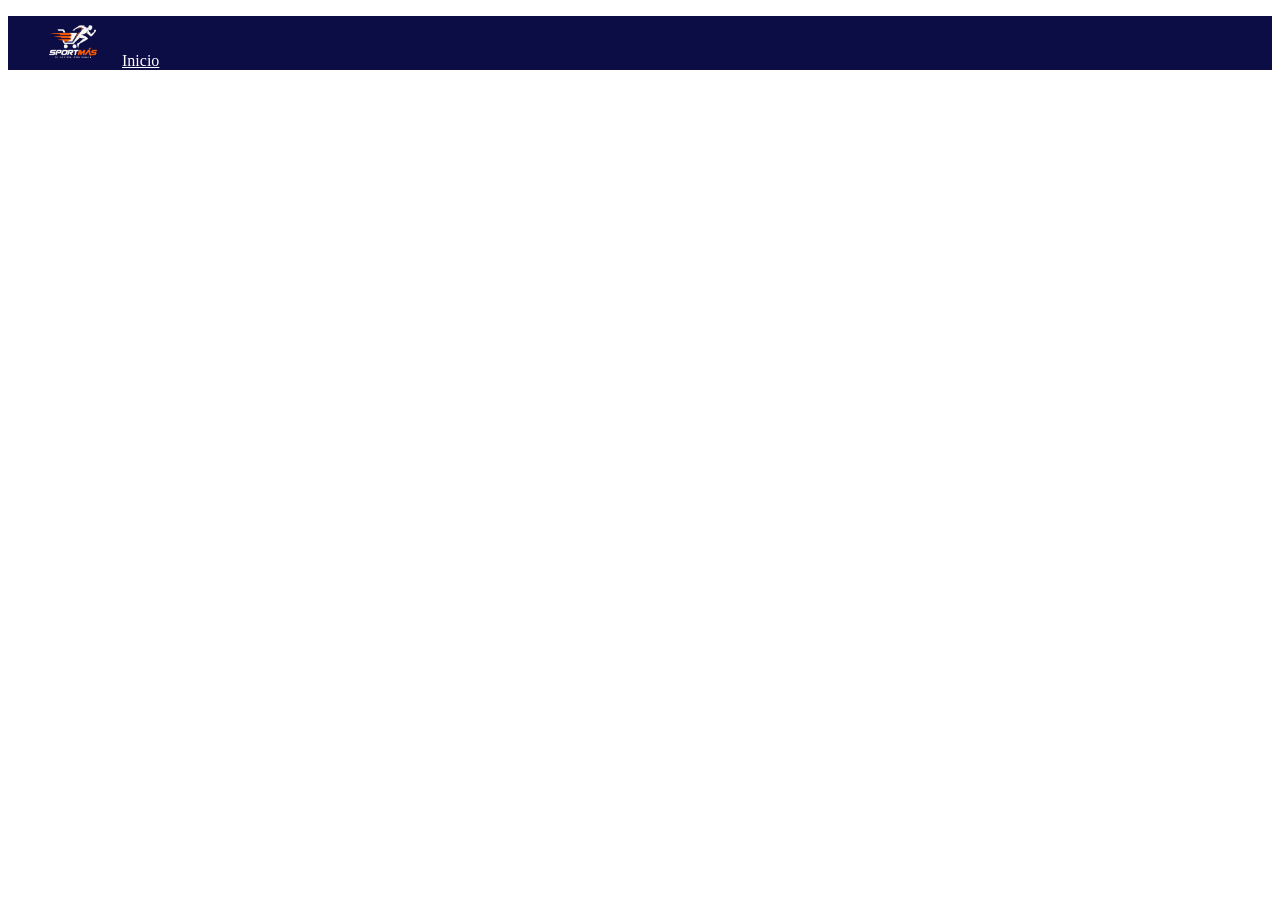
==== application/client/index.html @ e6e23eb0 "Creacion del primer html css" ====
<!DOCTYPE html>
<html lang="en">
<head>
    <meta charset="UTF-8">
    <meta name="viewport" content="width=device-width, initial-scale=1.0">
    <title>Pagina de inicio de SportMas</title>
    <link rel="stylesheet" href="style.css">
</head>
<body>
    <nav>
        <ul>
            <img class="logo" src="./img/logo.png">
            <a href="index.html">Inicio</a>
        </ul>
    </nav>
</body>
</html>
---- application/client/style.css ----
nav {
    background-color: rgb(13, 13, 69);
    padding: 0%;
}

nav a {
    color: white;
    padding-bottom: 20px;
}

.logo {
    height: 50px;
    width: 50px;
    margin-right: 20px;
}
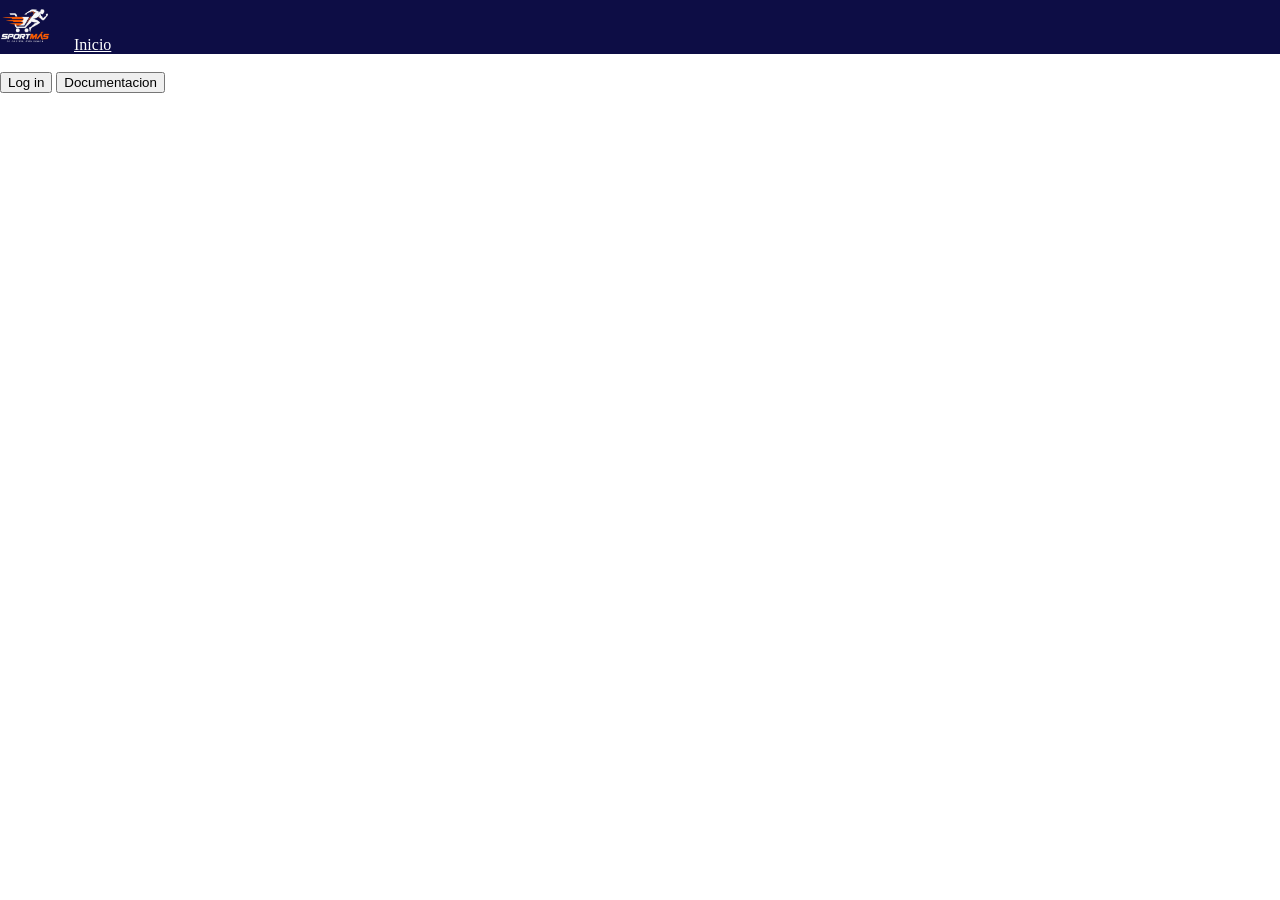
==== commit e48e2181: "Creacion de los fichero .html de documentacio y logon + php del login" ====
--- a/application/client/index.html
+++ b/application/client/index.html
@@ -8,10 +8,11 @@
 </head>
 <body>
     <nav>
-        <ul>
             <img class="logo" src="./img/logo.png">
             <a href="index.html">Inicio</a>
-        </ul>
     </nav>
+    <br>
+    <button type="button" onclick="window.location.href='login.html'">Log in</button>
+    <button type="button" onclick="window.location.href='documentacion.html'">Documentacion</button>
 </body>
 </html>
--- a/application/client/style.css
+++ b/application/client/style.css
@@ -1,11 +1,13 @@
+body {
+    margin: 0%;
+}
+
 nav {
     background-color: rgb(13, 13, 69);
-    padding: 0%;
 }
 
 nav a {
     color: white;
-    padding-bottom: 20px;
 }
 
 .logo {
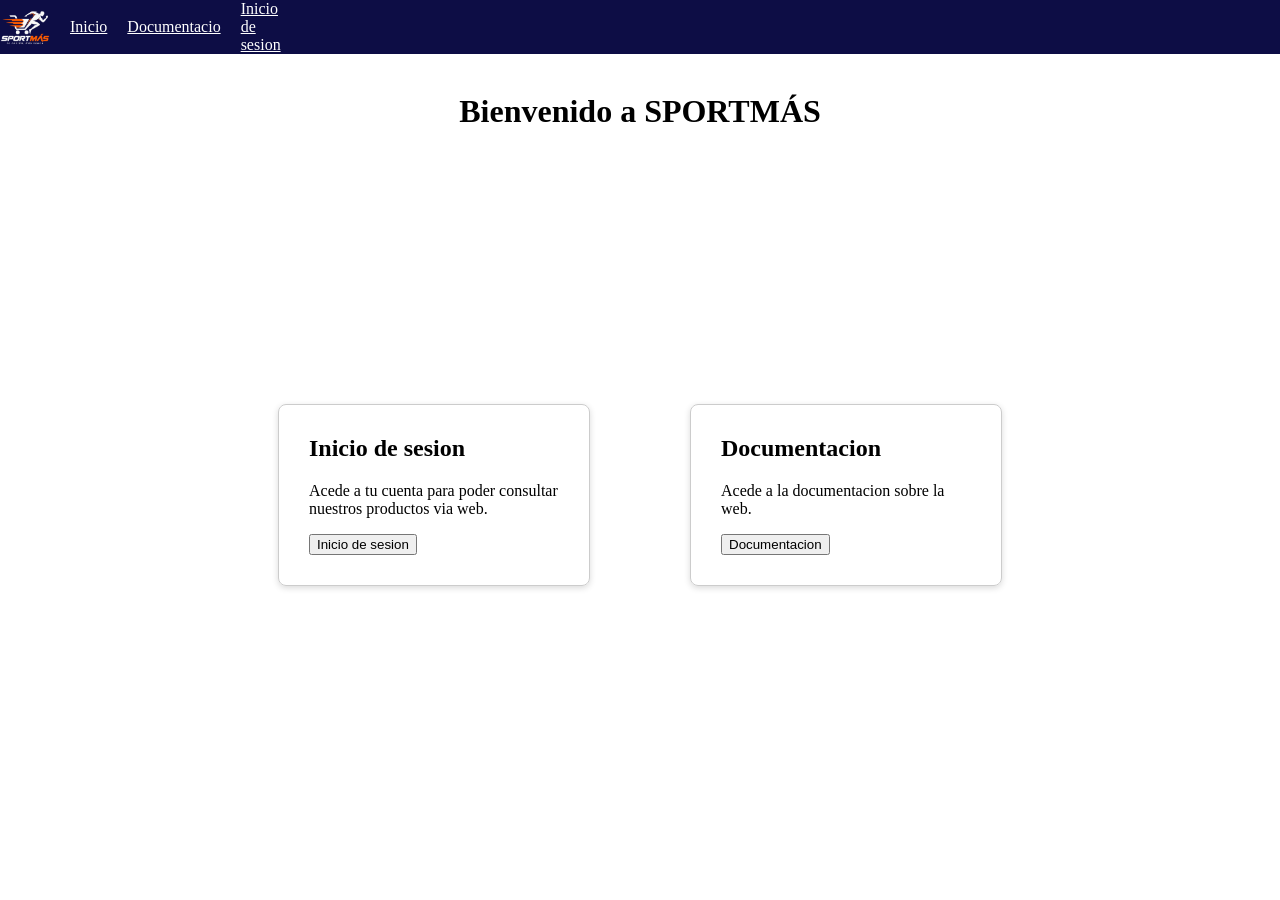
==== commit 4bce87e5: "Avances de front end en la pagina de incio. Funciona correctemente el inicio de sesion" ====
--- a/application/client/index.html
+++ b/application/client/index.html
@@ -8,11 +8,27 @@
 </head>
 <body>
     <nav>
-            <img class="logo" src="./img/logo.png">
-            <a href="index.html">Inicio</a>
+        <img class="logo" src="./img/logo.png">
+        <a href="index.html">Inicio</a>
+        <a href="documentacion.html">Documentacio</a>
+        <a href="login.html">Inicio de sesion</a>
+        <a href="index.html"><img class="flecha" src="./img/flecha.png"></a>
     </nav>
     <br>
-    <button type="button" onclick="window.location.href='login.html'">Log in</button>
-    <button type="button" onclick="window.location.href='documentacion.html'">Documentacion</button>
+    <h1>Bienvenido a SPORTMÁS</h1>
+    <br>
+    <main class="tarjetas">
+        <div class="card">
+            <h2>Inicio de sesion</h2>
+            <p>Acede a tu cuenta para poder consultar nuestros productos via web.</p>
+            <button type="button" onclick="window.location.href='login.html'">Inicio de sesion</button>
+        </div>
+        <div class="card">
+            <h2>Documentacion</h2>
+            <p>Acede a la documentacion sobre la web.</p>
+            <button type="button" onclick="window.location.href='documentacion.html'">Documentacion</button>
+        </div>
+    </main>
+    
 </body>
 </html>
--- a/application/client/style.css
+++ b/application/client/style.css
@@ -1,17 +1,54 @@
+/* PAGINA DE INICIO*/
 body {
-    margin: 0%;
+    margin: 0;
 }
 
 nav {
     background-color: rgb(13, 13, 69);
+    display: flex;
+    align-items: center;
 }
 
 nav a {
     color: white;
+    margin-right: 20px;
 }
 
 .logo {
     height: 50px;
     width: 50px;
     margin-right: 20px;
-}+}
+
+.flecha {
+    height: 30px;
+    width: 30px;
+    margin-left: 1100px;
+}
+
+h1 {
+    text-align: center;
+}
+
+.tarjetas {
+    display: flex;
+    gap: 100px;
+    padding: 10px;
+    justify-content: center;
+    align-items: center;
+    min-height: 70vh;
+}
+
+.card {
+    border: 1px solid #ccc;
+    border-radius: 8px;
+    padding: 30px;
+    width: 250px;
+    box-shadow: 0 2px 6px rgba(0, 0, 0, 0.15);
+}
+
+.card h2 {
+    margin-top: 0;
+}
+
+/* FORMULARIO DE INICO DE SESION */
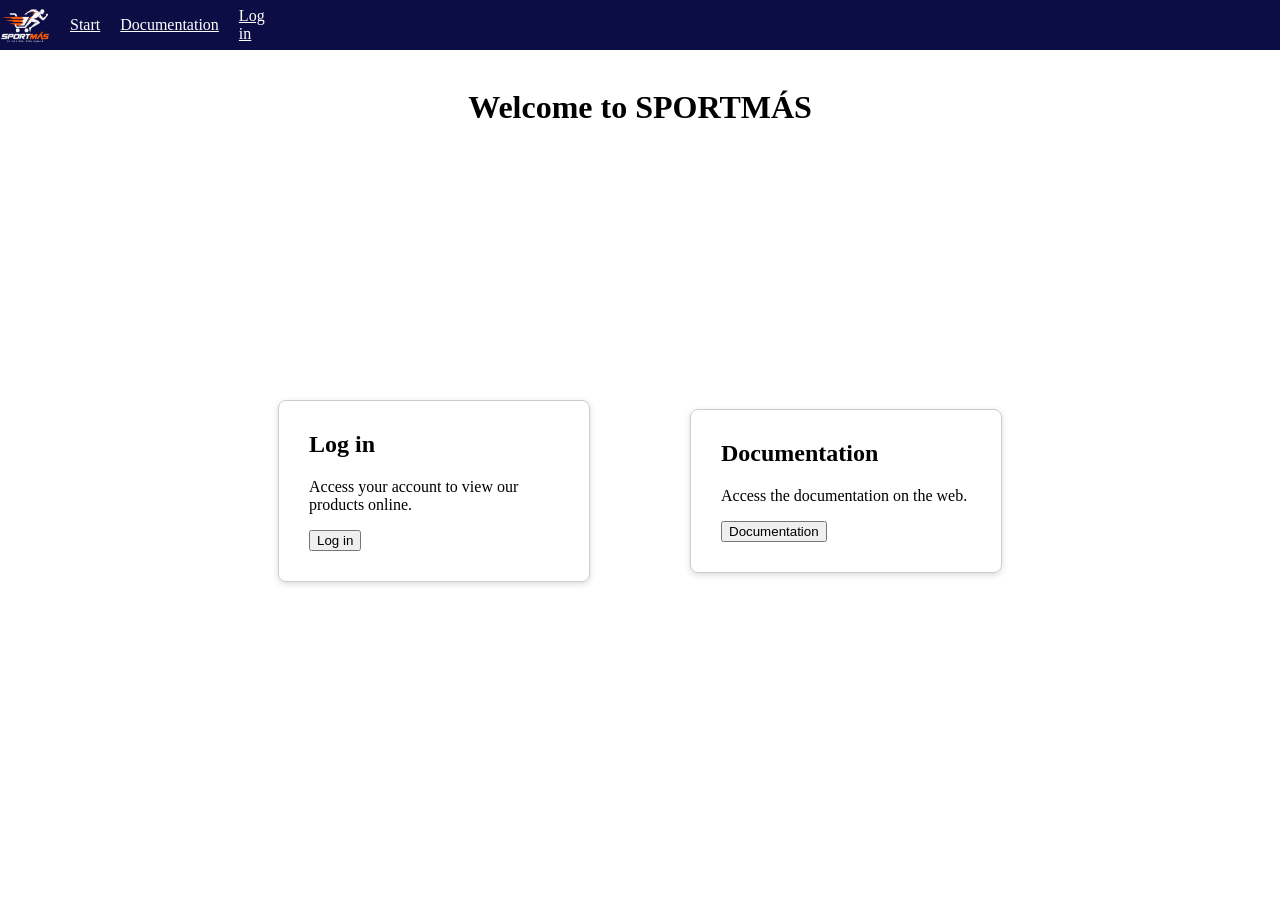
==== commit cf742362: "Correcion de errores" ====
--- a/application/client/index.html
+++ b/application/client/index.html
@@ -3,30 +3,30 @@
 <head>
     <meta charset="UTF-8">
     <meta name="viewport" content="width=device-width, initial-scale=1.0">
-    <title>Pagina de inicio de SportMas</title>
+    <title>SportMas home page</title>
     <link rel="stylesheet" href="style.css">
 </head>
 <body>
     <nav>
         <img class="logo" src="./img/logo.png">
-        <a href="index.html">Inicio</a>
-        <a href="documentacion.html">Documentacio</a>
-        <a href="login.html">Inicio de sesion</a>
-        <a href="index.html"><img class="flecha" src="./img/flecha.png"></a>
+        <a href="index.html">Start</a>
+        <a href="documentacion.html">Documentation</a>
+        <a href="login.html">Log in</a>
+        <a href="menu-operaciones.html"><img class="flecha" src="./img/flecha.png"></a>
     </nav>
     <br>
-    <h1>Bienvenido a SPORTMÁS</h1>
+    <h1>Welcome to SPORTMÁS</h1>
     <br>
     <main class="tarjetas">
         <div class="card">
-            <h2>Inicio de sesion</h2>
-            <p>Acede a tu cuenta para poder consultar nuestros productos via web.</p>
-            <button type="button" onclick="window.location.href='login.html'">Inicio de sesion</button>
+            <h2>Log in</h2>
+            <p>Access your account to view our products online.</p>
+            <button type="button" onclick="window.location.href='login.html'">Log in</button>
         </div>
         <div class="card">
-            <h2>Documentacion</h2>
-            <p>Acede a la documentacion sobre la web.</p>
-            <button type="button" onclick="window.location.href='documentacion.html'">Documentacion</button>
+            <h2>Documentation</h2>
+            <p>Access the documentation on the web.</p>
+            <button type="button" onclick="window.location.href='documentacion.html'">Documentation</button>
         </div>
     </main>
     
--- a/application/client/style.css
+++ b/application/client/style.css
@@ -52,3 +52,10 @@
 }
 
 /* FORMULARIO DE INICO DE SESION */
+
+
+/* CREACION DE  LOS PRODUCTOS - crear.html */
+
+form {
+    margin: 20px;
+}
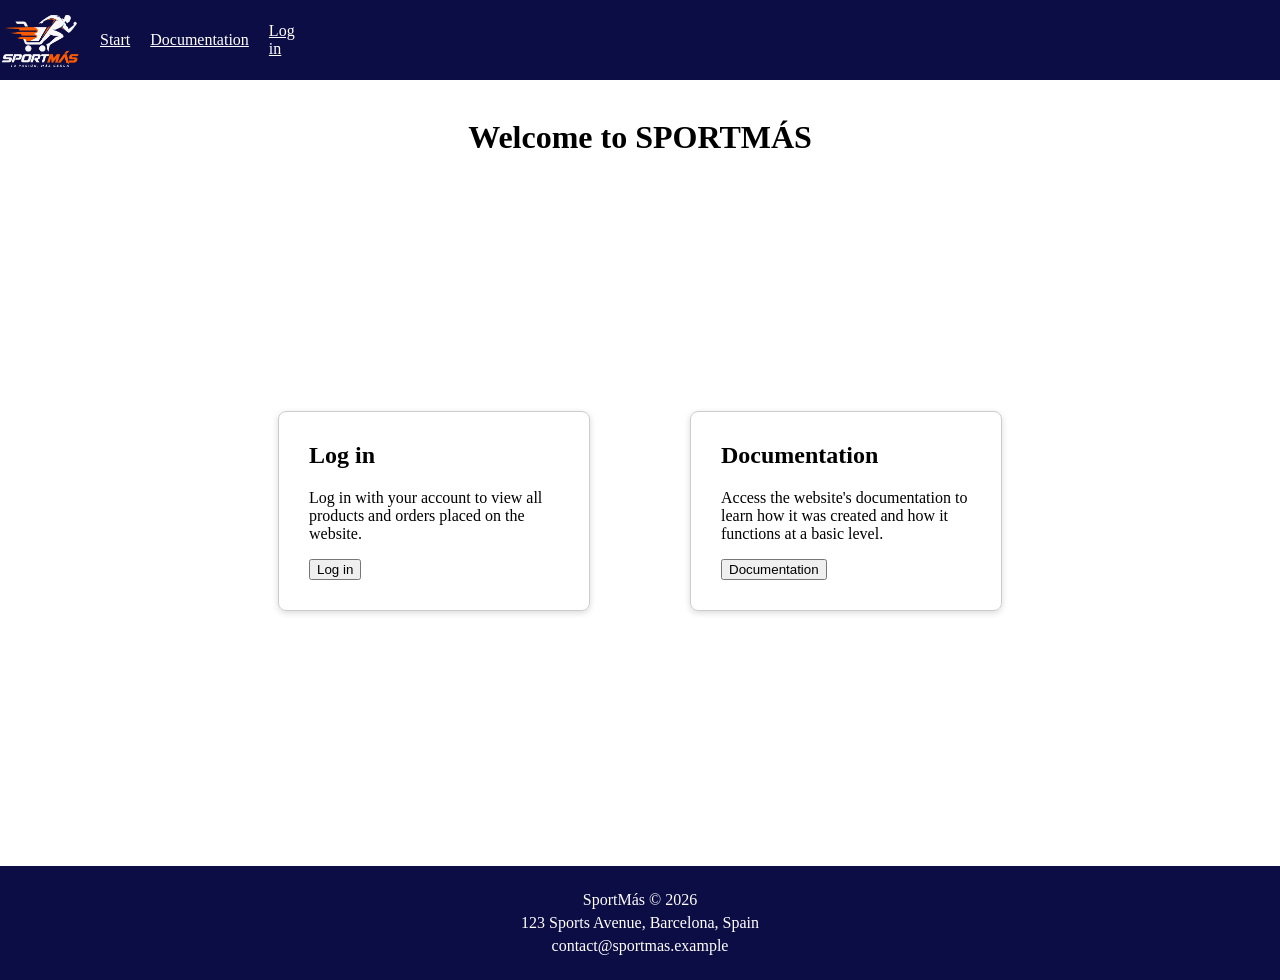
==== commit f98f0e4f: "Todas las funcionalidades añadidas, falta de comentarios y pulir partes del codigo" ====
--- a/application/client/index.html
+++ b/application/client/index.html
@@ -1,11 +1,13 @@
 <!DOCTYPE html>
 <html lang="en">
+
 <head>
     <meta charset="UTF-8">
     <meta name="viewport" content="width=device-width, initial-scale=1.0">
     <title>SportMas home page</title>
     <link rel="stylesheet" href="style.css">
 </head>
+
 <body>
     <nav>
         <img class="logo" src="./img/logo.png">
@@ -20,15 +22,20 @@
     <main class="tarjetas">
         <div class="card">
             <h2>Log in</h2>
-            <p>Access your account to view our products online.</p>
+            <p>Log in with your account to view all products and orders placed on the website.</p>
             <button type="button" onclick="window.location.href='login.html'">Log in</button>
         </div>
         <div class="card">
             <h2>Documentation</h2>
-            <p>Access the documentation on the web.</p>
+            <p>Access the website's documentation to learn how it was created and how it functions at a basic level.</p>
             <button type="button" onclick="window.location.href='documentacion.html'">Documentation</button>
         </div>
     </main>
-    
+    <footer>
+        <p>SportMás &copy; 2026</p>
+        <p>123 Sports Avenue, Barcelona, Spain</p>
+        <p>contact@sportmas.example</p>
+    </footer>
 </body>
+
 </html>
--- a/application/client/style.css
+++ b/application/client/style.css
@@ -1,6 +1,17 @@
-/* PAGINA DE INICIO*/
+/* PAGINA DE INICIO - index.html*/
+html, body{
+    height: 100%;
+}
+
 body {
     margin: 0;
+    display: flex;
+    flex-direction: column;
+    min-height: 100vh;
+}
+
+.login-container {
+    flex: 1;
 }
 
 nav {
@@ -15,8 +26,8 @@
 }
 
 .logo {
-    height: 50px;
-    width: 50px;
+    height: 80px;
+    width: 80px;
     margin-right: 20px;
 }
 
@@ -33,7 +44,6 @@
 .tarjetas {
     display: flex;
     gap: 100px;
-    padding: 10px;
     justify-content: center;
     align-items: center;
     min-height: 70vh;
@@ -51,11 +61,429 @@
     margin-top: 0;
 }
 
-/* FORMULARIO DE INICO DE SESION */
-
-
-/* CREACION DE  LOS PRODUCTOS - crear.html */
-
-form {
-    margin: 20px;
+footer {
+    background-color: rgb(13, 13, 69);
+    color: white;
+    text-align: center;
+    padding: 20px;
+    margin-top: 40px;
+}
+
+footer p {
+    margin: 5px 0;
+}
+
+/* PAGINA DE DOCUMENTACIO documentacion.html */
+
+/* Contenedor general: separa el texto de los bordes de la pantalla */
+.contenido {
+    max-width: 800px;      /* ancho máximo para que no se estire demasiado */
+    margin: 0 auto;        /* centra el bloque horizontalmente */
+    padding: 20px 40px;    /* espacio interior arriba/abajo y a los lados */
+}
+
+/* Cada bloque de texto (h3 + p) va dentro de un recuadro, como las .card */
+.recuadro {
+    border: 1px solid #ccc;
+    border-radius: 8px;        /* bordes redondeados */
+    padding: 20px;
+    margin-bottom: 20px;       /* separación entre recuadros */
+    box-shadow: 0 2px 6px rgba(0, 0, 0, 0.15);   /* misma sombra que las tarjetas */
+}
+
+.recuadro h3 {
+    margin-top: 0;   /* evita que el título quede pegado al borde del recuadro */
+}
+
+/* LOG IN - login.html */
+
+.login-container {
+    display: flex;
+    justify-content: center;
+    align-items: center;
+    min-height: 75hv; /* deja hueco entre la nav y el footer */
+}
+
+.login-card{
+    background-color: white;
+    border: 1px solid #ccc;
+    border-radius: 16px;
+    box-shadow: 0 2px 10px rgba(0, 0, 0, 0.15);
+    padding: 40px;
+    width: 320px;
+    text-align: center;
+}
+
+.login-card h2 {
+    margin-top: 0;
+    margin-bottom: 25px;
+}
+
+/* Cada input ocupa su propia línea, con forma de píldora redondeada */
+.login-card label {
+    display: block;
+    text-align: left;
+    margin-bottom: 5px;
+    font-size: 14px;
+    color: #333;
+}
+
+.login-card input {
+    width: 100%;
+    box-sizing: border-box;   /* el padding no se suma al 100% de ancho */
+    padding: 12px 18px;
+    margin-bottom: 18px;
+    border: 1px solid rgb(13, 13, 69);
+    border-radius: 25px;      /* bordes muy redondeados, como la imagen */
+    font-size: 15px;
+}
+
+/* El botón grande y azul, a juego con la nav */
+.login-card button {
+    width: 100%;
+    padding: 14px;
+    border: none;
+    border-radius: 25px;
+    background-color: rgb(13, 13, 69);
+    color: white;
+    font-size: 16px;
+    letter-spacing: 1px;
+    cursor: pointer;
+}
+
+.login-card button:hover {
+    opacity: 0.9;
+}
+
+/* MENU DE OPERACIONES - menu-operaciones.html */
+.menu-container {
+    flex: 1;   /* empuja el footer abajo, igual que en login-container */
+    display: flex;
+    justify-content: center;
+    align-items: center;
+}
+
+.menu-card {
+    background-color: white;
+    border: 1px solid #ccc;
+    border-radius: 16px;
+    box-shadow: 0 2px 10px rgba(0, 0, 0, 0.15);
+    padding: 40px;
+    width: 320px;
+    text-align: center;
+}
+
+.menu-card h2 {
+    margin-top: 0;
+    margin-bottom: 25px;
+}
+
+/* El desplegable, con la misma forma de píldora que los inputs del login */
+.menu-card select {
+    width: 100%;
+    box-sizing: border-box;
+    padding: 12px 18px;
+    margin-bottom: 20px;
+    border: 1px solid rgb(13, 13, 69);
+    border-radius: 25px;
+    font-size: 15px;
+    background-color: white;
+}
+
+/* Botón principal: azul oscuro, igual que "Access operations menu" */
+.menu-card .btn-principal {
+    width: 100%;
+    padding: 14px;
+    border: none;
+    border-radius: 25px;
+    background-color: rgb(13, 13, 69);
+    color: white;
+    font-size: 16px;
+    letter-spacing: 1px;
+    cursor: pointer;
+    margin-bottom: 12px;
+}
+
+.menu-card .btn-principal:hover {
+    opacity: 0.9;
+}
+
+/* Botón secundario: mismo borde, fondo transparente, para distinguirlo del principal */
+.menu-card .btn-secundario {
+    width: 100%;
+    padding: 14px;
+    border: 1px solid rgb(13, 13, 69);
+    border-radius: 25px;
+    background-color: white;
+    color: rgb(13, 13, 69);
+    font-size: 16px;
+    letter-spacing: 1px;
+    cursor: pointer;
+}
+
+.menu-card .btn-secundario:hover {
+    background-color: #f0f0f5;
+}
+
+/* PAGINA DE CREAR ORDEN - crear.html */
+
+.order-container {
+    flex: 1;   /* empuja el footer abajo, igual que en las otras páginas */
+    display: flex;
+    justify-content: center;
+    padding: 20px 0;
+}
+
+.order-card {
+    background-color: white;
+    border: 1px solid #ccc;
+    border-radius: 16px;
+    box-shadow: 0 2px 10px rgba(0, 0, 0, 0.15);
+    padding: 40px;
+    width: 500px;
+    max-width: 90%;
+}
+
+.order-card h1 {
+    margin-top: 0;
+}
+
+/* Cada sección (User data / Products) va en su propio recuadro,
+   igual que en documentacion.html, para que se note la separación */
+.order-card fieldset {
+    border: 1px solid #ccc;
+    border-radius: 8px;
+    padding: 20px;
+    margin-bottom: 20px;
+}
+
+.order-card legend {
+    font-weight: bold;
+    padding: 0 8px;
+}
+
+/* Los inputs de texto van en columna, con forma de píldora */
+.order-card fieldset input[type="text"],
+.order-card fieldset input[type="email"],
+.order-card fieldset input[type="tel"] {
+    display: block;
+    width: 100%;
+    box-sizing: border-box;
+    padding: 12px 18px;
+    margin-bottom: 12px;
+    border: 1px solid rgb(13, 13, 69);
+    border-radius: 25px;
+    font-size: 15px;
+}
+
+/* Cada producto en fila: checkbox, nombre y cantidad alineados */
+.product {
+    display: flex;
+    align-items: center;
+    gap: 10px;
+    padding: 8px 0;
+}
+
+.product p {
+    flex: 1;   /* el nombre del producto ocupa el espacio libre */
+    margin: 0;
+}
+
+.product input[type="number"] {
+    width: 60px;
+    padding: 6px;
+    border: 1px solid rgb(13, 13, 69);
+    border-radius: 25px;
+    text-align: center;
+}
+
+/* Resultado del total, destacado */
+#result {
+    font-weight: bold;
+    font-size: 17px;
+    text-align: center;
+    margin: 15px 0;
+}
+
+/* Botones: mismo estilo principal/secundario que en menu-operaciones */
+.order-card .btn-principal {
+    width: 100%;
+    padding: 14px;
+    border: none;
+    border-radius: 25px;
+    background-color: rgb(13, 13, 69);
+    color: white;
+    font-size: 16px;
+    letter-spacing: 1px;
+    cursor: pointer;
+    margin-bottom: 12px;
+}
+
+.order-card .btn-principal:hover {
+    opacity: 0.9;
+}
+
+.order-card .btn-secundario {
+    width: 100%;
+    padding: 12px;
+    border: 1px solid rgb(13, 13, 69);
+    border-radius: 25px;
+    background-color: white;
+    color: rgb(13, 13, 69);
+    font-size: 15px;
+    cursor: pointer;
+    margin-bottom: 10px;
+}
+
+.order-card .btn-secundario:hover {
+    background-color: #f0f0f5;
+}
+
+/* PAGINA DE VISUALIZACION DE COMANDAS - listar.html */
+
+.orders-container {
+    flex: 1;   /* empuja el footer abajo, igual que en las otras páginas */
+    display: flex;
+    justify-content: center;
+    align-items: center;
+}
+
+.orders-card {
+    background-color: white;
+    border: 1px solid #ccc;
+    border-radius: 16px;
+    box-shadow: 0 2px 10px rgba(0, 0, 0, 0.15);
+    padding: 40px;
+    width: 350px;
+    text-align: center;
+}
+
+.orders-card h1 {
+    margin-top: 0;
+    margin-bottom: 25px;
+}
+
+/* Separador visual entre "ver todas" y "buscar una" */
+.orders-card hr {
+    border: none;
+    border-top: 1px solid #ddd;
+    margin: 25px 0;
+}
+
+/* Botón de ver todas, estilo principal igual que en las demás páginas */
+.orders-card .btn-principal {
+    width: 100%;
+    padding: 14px;
+    border: none;
+    border-radius: 25px;
+    background-color: rgb(13, 13, 69);
+    color: white;
+    font-size: 16px;
+    letter-spacing: 1px;
+    cursor: pointer;
+}
+
+.orders-card .btn-principal:hover {
+    opacity: 0.9;
+}
+
+/* El formulario de búsqueda por ID */
+.orders-card form {
+    margin: 0;   /* anula el margin:20px genérico que tenías para "form" */
+}
+
+.orders-card input[type="text"] {
+    width: 100%;
+    box-sizing: border-box;
+    padding: 12px 18px;
+    margin-bottom: 12px;
+    border: 1px solid rgb(13, 13, 69);
+    border-radius: 25px;
+    font-size: 15px;
+}
+
+.orders-card .btn-secundario {
+    width: 100%;
+    padding: 12px;
+    border: 1px solid rgb(13, 13, 69);
+    border-radius: 25px;
+    background-color: white;
+    color: rgb(13, 13, 69);
+    font-size: 15px;
+    cursor: pointer;
+}
+
+.orders-card .btn-secundario:hover {
+    background-color: #f0f0f5;
+}
+
+/* PAGINA DE LISTADO DE COMANDAS - listar.php */
+
+.resultado-container {
+    flex: 1;   /* empuja el footer abajo, igual que en las otras páginas */
+    padding: 30px 20px;
+}
+
+.resultado-card {
+    background-color: white;
+    border: 1px solid #ccc;
+    border-radius: 16px;
+    box-shadow: 0 2px 10px rgba(0, 0, 0, 0.15);
+    padding: 30px;
+    max-width: 1000px;
+    margin: 0 auto;   /* centra la tarjeta horizontalmente */
+}
+
+.resultado-card h1 {
+    margin-top: 0;
+}
+
+/* Tabla con bordes suaves en vez del border="1" por defecto */
+.resultado-card table {
+    width: 100%;
+    border-collapse: collapse;   /* une los bordes de las celdas en uno solo */
+    margin-bottom: 20px;
+}
+
+.resultado-card th,
+.resultado-card td {
+    border: 1px solid #ddd;
+    padding: 10px;
+    text-align: left;
+}
+
+.resultado-card th {
+    background-color: rgb(13, 13, 69);
+    color: white;
+}
+
+/* Filas alternas más claras, para leer mejor cada comanda */
+.resultado-card tr:nth-child(even) {
+    background-color: #f7f7fb;
+}
+
+/* Botones de vuelta, en fila */
+.botones-vuelta {
+    display: flex;
+    gap: 10px;
+    flex-wrap: wrap;   /* si no caben en una línea, pasan a la siguiente */
+}
+
+.botones-vuelta .btn-secundario {
+    flex: 1;
+    min-width: 150px;
+    padding: 12px;
+    border: 1px solid rgb(13, 13, 69);
+    border-radius: 25px;
+    background-color: white;
+    color: rgb(13, 13, 69);
+    font-size: 15px;
+    cursor: pointer;
+    text-decoration: none;   /* por si el <a> hereda el subrayado */
+    text-align: center;
+    display: inline-block;
+}
+
+.botones-vuelta .btn-secundario:hover {
+    background-color: #f0f0f5;
 }
